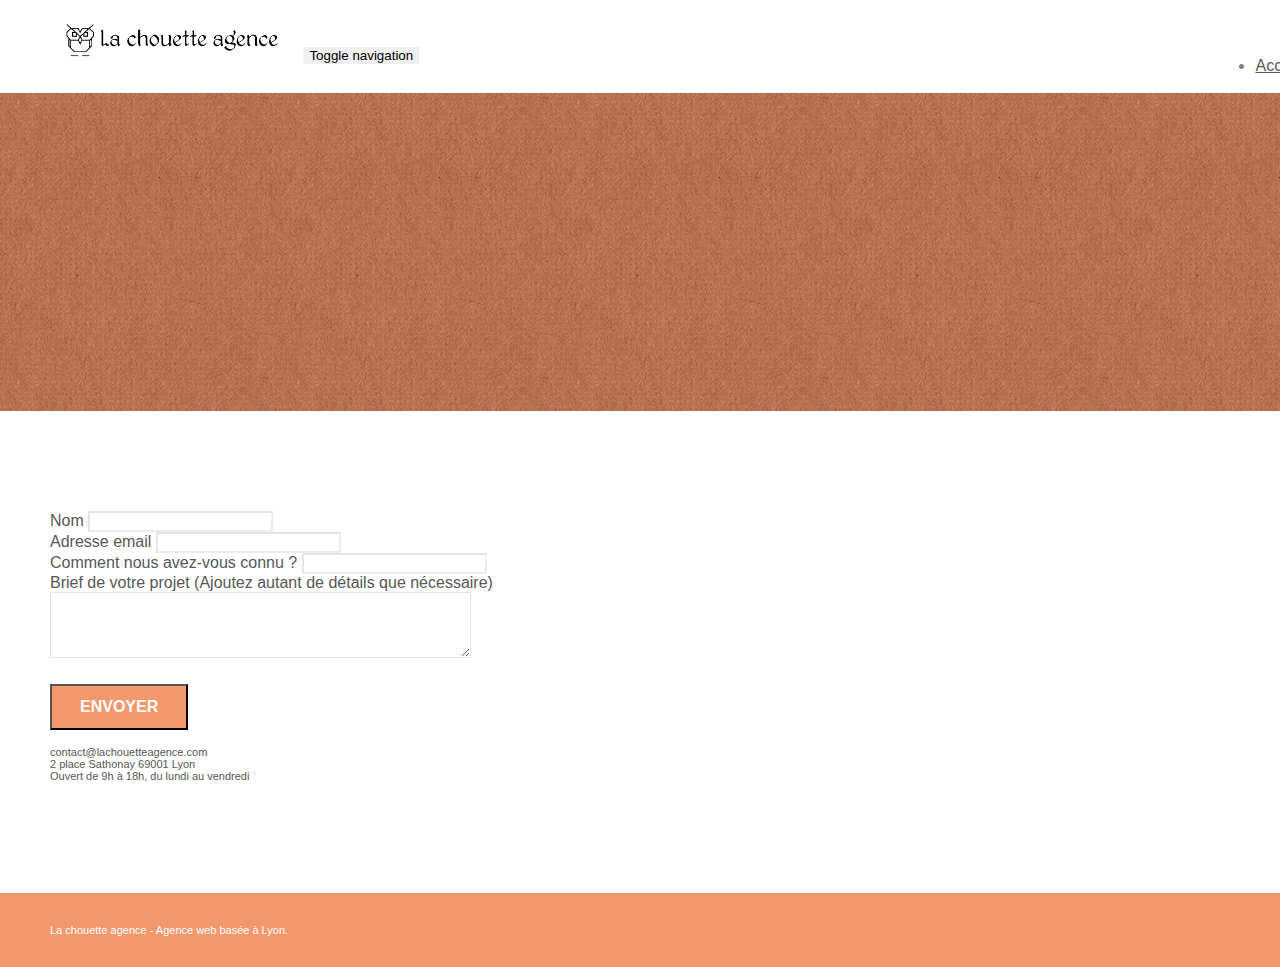
==== page2.html @ d0e199f9 "titre changé dans la nav barre" ====
<!doctype html>
<html lang="Default">
<head>
    <meta charset="utf-8">
    <meta name="description" content="Contactez la chouette agence pour vous aider à réaliser votre projet avec le meilleur design, une stratégie réfléchie et des illustrations élégantes.">
    <meta name="viewport" content="width=device-width, initial-scale=1.0, viewport-fit=cover">
    <link rel="shortcut icon" type="image/jpg" href="favicon.jpg">
    
	<link rel="stylesheet" type="text/css" href="./css/bootstrap.min.css">
	<link rel="stylesheet" type="text/css" href="style.css">
	<link rel="stylesheet" type="text/css" href="./css/font-awesome.min.css">
	<link rel="stylesheet" type="text/css" href="./css/et-line.min.css">
	
    
	<script src="./js/jquery-2.1.0.min.js"></script>
	<script src="./js/bootstrap.min.js"></script>
	<script src="./js/blocs.min.js"></script>
	<script src="./js/jqBootstrapValidation.js"></script>
	<script src="./js/formHandler.js"></script>
    <title>La chouette agence - Contact</title>

    
<!-- Analytics -->
 
<!-- Analytics END -->
    
</head>
<body>
<!-- Principal conteneur -->
<div class="page-container">
    
<!-- bloc-0 -->
<div class="bloc bgc-white l-bloc " id="bloc-0">
	<div class="container bloc-sm">
		<nav class="navbar row">
			<div class="navbar-header">
				<a class="navbar-brand" href="index.html"><img src="img/la-chouette-agence.png" alt="atlanta web design logo" height="40" /></a>
				<button id="nav-toggle" type="button" class="ui-navbar-toggle navbar-toggle" data-toggle="collapse" data-target=".navbar-1">
					<span class="sr-only">Toggle navigation</span><span class="icon-bar"></span><span class="icon-bar"></span><span class="icon-bar"></span>
				</button>
			</div>
			<div class="collapse navbar-collapse navbar-1 special-dropdown-nav">
				<ul class="site-navigation nav navbar-nav">
					<li>
						<a href="index.html">Accueil</a>
					</li>
					<li>
					</li>
					<li>
						<a href="page2.html">Contact &gt;</a>
					</li>
				</ul>
			</div>
		</nav>
	</div>
</div>
<!-- bloc-0 END -->

<!-- bloc-6 -->
<div class="bloc bg-dots-bg bg-repeat bgc-atomic-tangerine d-bloc bloc-bg-texture texture-paper" id="bloc-6">
	<div class="container bloc-lg">
		<div class="row">
			<div class="col-sm-12">
				<h1 class="text-center hero-bloc-text tc-white">
					Parlons web design !
				</h1>
				<p class="text-center mg-lg tc-white tight-width-whitespace">
					Nous sommes ravis que vous souhaitiez collaborer avec notre agence.<br>
					Parlez-nous de votre projet en complétant le formulaire ci-dessous.
				</p>
			</div>
		</div>
	</div>
</div>
<!-- bloc-6 END -->

<!-- bloc-7 -->
<div class="bloc bgc-white l-bloc" id="bloc-7">
	<div class="container bloc-lg">
		<div class="row">
			<div class="col-sm-6">
				<form id="form_1" novalidate success-msg="Your message has been sent." fail-msg="Sorry it seems that our mail server is not responding, Sorry for the inconvenience!">
					<div class="form-group">
						<label>
							Nom
						</label>
						<input id="name" class="form-control" required />
					</div>
					<div class="form-group">
						<label>
							Adresse email
						</label>
						<input id="email" class="form-control" type="email" required />
					</div>
					<div class="form-group">
						<label>
							Comment nous avez-vous connu ?
						</label>
						<input class="form-control" type="email" required id="input_504" />
					</div>
					<div class="form-group">
						<label>
							Brief de votre projet (Ajoutez autant de détails que nécessaire)<br>
						</label><textarea id="message" class="form-control" rows="4" cols="50" required></textarea>
					</div> 
					<button class="bloc-button btn btn-lg btn-block cta-hero btn-atomic-tangerine" type="submit">
						Envoyer
					</button>
				</form>
			</div>
			<div class="col-sm-6">
				<p>
					contact@lachouetteagence.com<br>2 place Sathonay 69001 Lyon<br>Ouvert de 9h à 18h, du lundi au vendredi<br>
				</p>
			</div>
		</div>
	</div>
</div>
<!-- bloc-7 END -->

<!-- ScrollToTop Button -->
<a class="bloc-button btn btn-d scrollToTop" onclick="scrollToTarget('1')"><span class="fa fa-chevron-up"></span></a>
<!-- ScrollToTop Button END-->


<!-- Footer - bloc-8 -->
<div class="bloc bgc-atomic-tangerine d-bloc" id="bloc-8">
	<div class="container bloc-sm">
		<div class="row">
			<div class="col-sm-12">
				<p class="text-center white">
					La chouette agence - Agence web basée à Lyon.<br>
				</p>
				<div class="row row-no-gutters social">
					<div class="col-sm-3">
						<div class="text-center">
							<a class="social" href="index.html"><span class="fa fa-twitter icon-md"></span></a>
						</div>
					</div>
					<div class="col-sm-3">
						<div class="text-center">
							<a class="social" href="index.html"><span class="fa fa-facebook icon-md"></span></a>
						</div>
					</div>
					<div class="col-sm-3">
						<div class="text-center">
							<a class="social" href="index.html"><span class="fa fa-dribbble icon-md"></span></a>
						</div>
					</div>
					<div class="col-sm-3">
						<div class="text-center">
							<a class="social" href="index.html"><span class="fa fa-instagram icon-md"></span></a>
						</div>
					</div>
				</div>
			</div>
		</div>
	</div>
</div>
<!-- Footer - bloc-8 END -->

</div>
<!-- Principal conteneur END -->
    

</body>
</html>
---- style.css ----
body {
    margin: 0;
    padding: 0;
    background: #FFF;
    overflow-x: hidden;
    -webkit-font-smoothing: antialiased;
    -moz-osx-font-smoothing: grayscale;
}

a,
button {
    transition: all .3s ease-in-out;
    outline: none!important;
}

a:hover {
    text-decoration: none;
    cursor: pointer;
}

#page-loading-blocs-notifaction {
    position: fixed;
    top: 0;
    bottom: 0;
    width: 100%;
    z-index: 100000;
    background: #FFFFFF url("img/pageload-spinner.gif") no-repeat center center;
}

.bloc {
    width: 100%;
    clear: both;
    background: 50% 50% no-repeat;
    padding: 0 50px;
    -webkit-background-size: cover;
    -moz-background-size: cover;
    -o-background-size: cover;
    background-size: cover;
    position: relative;
}

.bloc .container {
    padding-left: 0;
    padding-right: 0;
}

.bloc-lg {
    padding: 100px 50px;
}

.bloc-md {
    padding: 50px;
}

.bloc-sm {
    padding: 20px 50px;
}

.bg-center,
.bg-l-edge,
.bg-r-edge,
.bg-t-edge,
.bg-b-edge,
.bg-tl-edge,
.bg-bl-edge,
.bg-tr-edge,
.bg-br-edge,
.bg-repeat {
    -webkit-background-size: auto!important;
    -moz-background-size: auto!important;
    -o-background-size: auto!important;
    background-size: auto!important;
}

.bg-repeat {
    background: repeat;
}

.bg-t-edge {
    background: top no-repeat;
}

.bloc-bg-texture::before {
    content: "";
    background-size: 2px 2px;
    position: absolute;
    top: 0;
    bottom: 0;
    left: 0;
    right: 0;
}

.texture-paper::before {
    background: url("img/texture-paper.png");
    background-size: 280px 280px;
}

.b-parallax {
    background-attachment: fixed;
}

.d-bloc {
    color: rgba(255, 255, 255, .7);
}

.d-bloc button:hover {
    color: rgba(255, 255, 255, .9);
}

.d-bloc .icon-round,
.d-bloc .icon-square,
.d-bloc .icon-rounded,
.d-bloc .icon-semi-rounded-a,
.d-bloc .icon-semi-rounded-b {
    border-color: rgba(255, 255, 255, .9);
}

.d-bloc .divider-h span {
    border-color: rgba(255, 255, 255, .2);
}

.d-bloc .a-btn,
.d-bloc .navbar a,
.d-bloc .navbar-brand,
.d-bloc a .icon-sm,
.d-bloc a .icon-md,
.d-bloc a .icon-lg,
.d-bloc a .icon-xl,
.d-bloc h1 a,
.d-bloc h2 a,
.d-bloc h3 a,
.d-bloc h4 a,
.d-bloc h5 a,
.d-bloc h6 a,
.d-bloc p a {
    color: rgba(255, 255, 255, .6);
}

.d-bloc .a-btn:hover,
.d-bloc .navbar a:hover,
.d-bloc .navbar-brand:hover,
.d-bloc a:hover .icon-sm,
.d-bloc a:hover .icon-md,
.d-bloc a:hover .icon-lg,
.d-bloc a:hover .icon-xl,
.d-bloc h1 a:hover,
.d-bloc h2 a:hover,
.d-bloc h3 a:hover,
.d-bloc h4 a:hover,
.d-bloc h5 a:hover,
.d-bloc h6 a:hover,
.d-bloc p a:hover {
    color: rgba(255, 255, 255, 1);
}

.d-bloc .navbar-toggle .icon-bar {
    background: rgba(255, 255, 255, 1);
}

.d-bloc .btn-wire,
.d-bloc .btn-wire:hover {
    color: rgba(255, 255, 255, 1);
    border-color: rgba(255, 255, 255, 1);
}

.d-bloc .panel {
    color: rgba(0, 0, 0, .5);
}

.d-bloc .panel button:hover {
    color: rgba(0, 0, 0, .7);
}

.d-bloc .panel icon {
    border-color: rgba(0, 0, 0, .7);
}

.d-bloc .panel .divider-h span {
    border-color: rgba(0, 0, 0, .1);
}

.d-bloc .panel .a-btn {
    color: rgba(0, 0, 0, .6);
}

.d-bloc .panel .a-btn:hover {
    color: rgba(0, 0, 0, 1);
}

.d-bloc .panel .btn-wire,
.d-bloc .panel .btn-wire:hover {
    color: rgba(0, 0, 0, .7);
    border-color: rgba(0, 0, 0, .3);
}

.d-bloc .panel,
.l-bloc {
    color: rgba(0, 0, 0, .5);
}

.d-bloc .panel button:hover,
.l-bloc button:hover {
    color: rgba(0, 0, 0, .7);
}

.l-bloc .icon-round,
.l-bloc .icon-square,
.l-bloc .icon-rounded,
.l-bloc .icon-semi-rounded-a,
.l-bloc .icon-semi-rounded-b {
    border-color: rgba(0, 0, 0, .7);
}

.d-bloc .panel .divider-h span,
.l-bloc .divider-h span {
    border-color: rgba(0, 0, 0, .1);
}

.d-bloc .panel .a-btn,
.l-bloc .a-btn,
.l-bloc .navbar a,
.l-bloc .navbar-brand,
.l-bloc a .icon-sm,
.l-bloc a .icon-md,
.l-bloc a .icon-lg,
.l-bloc a .icon-xl,
.l-bloc h1 a,
.l-bloc h2 a,
.l-bloc h3 a,
.l-bloc h4 a,
.l-bloc h5 a,
.l-bloc h6 a,
.l-bloc p a {
    color: rgba(0, 0, 0, .6);
}

.d-bloc .panel .a-btn:hover,
.l-bloc .a-btn:hover,
.l-bloc .navbar a:hover,
.l-bloc .navbar-brand:hover,
.l-bloc a:hover .icon-sm,
.l-bloc a:hover .icon-md,
.l-bloc a:hover .icon-lg,
.l-bloc a:hover .icon-xl,
.l-bloc h1 a:hover,
.l-bloc h2 a:hover,
.l-bloc h3 a:hover,
.l-bloc h4 a:hover,
.l-bloc h5 a:hover,
.l-bloc h6 a:hover,
.l-bloc p a:hover {
    color: rgba(0, 0, 0, 1);
}

.l-bloc .navbar-toggle .icon-bar {
    color: rgba(0, 0, 0, .6);
}

.d-bloc .panel .btn-wire,
.d-bloc .panel .btn-wire:hover,
.l-bloc .btn-wire,
.l-bloc .btn-wire:hover {
    color: rgba(0, 0, 0, .7);
    border-color: rgba(0, 0, 0, .3);
}

.voffset {
    margin-top: 30px;
}

.voffset-lg {
    margin-top: 80px;
}

.row-no-gutters {
    margin-right: 0;
    margin-left: 0;
}

.row.row-no-gutters > [class^="col-"],
.row.row-no-gutters > [class*=" col-"] {
    padding-right: 0;
    padding-left: 0;
}

#bloc-1-hero h1 {
    font-size: 32px;
}

.navbar {
    margin-bottom: 0;
    z-index: 1;
}

.navbar-brand {
    height: auto;
    padding: 3px 15px;
    font-size: 25px;
    font-weight: normal;
    font-weight: 600;
    line-height: 44px;
}

.navbar-brand img {
    max-height: 200px;
    margin: 0 5px 0 0;
    display: inline;
}

.navbar-brand img[src$=svg] {
    min-width: 100px;
}

.nav-center .navbar-brand img {
    margin: 0;
}

.navbar .nav {
    padding-top: 2px;
    margin-right: -16px;
    float: right;
    z-index: 1;
}

.nav > li {
    float: left;
    margin-top: 4px;
    font-size: 16px;
}

.navbar-nav .open .dropdown-menu > li > a {
    text-align: inherit;
}

.nav > li a:hover,
.nav > li a:focus {
    background: transparent;
}

.navbar-toggle {
    margin: 10px 10px 0 0;
    border: 0px;
}

.navbar-toggle:hover {
    background: transparent!important;
}

.navbar-toggle .icon-bar {
    background-color: rgba(0, 0, 0, .5);
    width: 26px;
}

.nav-invert .navbar .nav {
    float: left;
}

.nav-invert .navbar-header,
.nav-invert .navbar-brand {
    float: right;
    position: relative;
    z-index: 2;
}

@media (min-width: 768px) {
    .site-navigation {
        position: absolute;
        top: 50%;
        right: 20px;
        transform: translate(0, -50%);
        -webkit-transform: translateY(-50%);
    }
    .nav > li .dropdown-menu a,
    .nav > li .dropdown-menu a:hover {
        color: #484848;
    }
    .nav-invert .site-navigation {
        left: 0;
        right: 0;
    }
    .nav-center {
        text-align: center;
    }
    .nav-center .navbar-header {
        width: 100%;
    }
    .nav-center .navbar-header,
    .nav-center .navbar-brand,
    .nav-center .nav > li {
        float: none;
        display: inline-block;
    }
    .nav-center .site-navigation {
        position: relative;
        width: 100%;
        right: 0;
        margin-right: 0px;
        margin-top: 20px;
    }
    .nav-center.mini-nav .navbar-toggle {
        float: none;
        margin: 10px auto 0;
    }
}

.nav > li > .dropdown a {
    background: none!important;
    display: block;
    padding: 14px 15px;
}

nav .caret {
    margin: 0 5px;
}

.dropdown-menu .dropdown-menu {
    top: -8px;
    left: 100%;
}

.dropdown-menu .dropmenu-flow-right {
    top: 100%;
    left: 0;
    margin-left: -1px;
    border-top-left-radius: 0;
    border-top-right-radius: 0;
}

.dropdown-menu .dropdown span {
    border: 4px solid black;
    border-top-color: transparent;
    border-right-color: transparent;
    border-bottom-color: transparent;
    margin: 6px -5px 0 0!important;
    float: right;
}

.mg-md {
    margin-top: 10px;
    margin-bottom: 20px;
}

.mg-lg {
    margin-top: 10px;
    margin-bottom: 40px;
}

.btn {
    margin: 0 5px 5px 0;
}

.btn.pull-right {
    margin: 0 0 5px 5px;
}

.btn-d,
.btn-d:hover,
.btn-d:focus {
    color: #FFF;
    background: rgba(0, 0, 0, .3);
}

button {
    outline: none!important;
}

.btn-rd {
    border-radius: 40px;
}

.btn-clean {
    border: 1px solid rgba(0, 0, 0, .08);
    border-bottom-color: rgba(0, 0, 0, .1);
    text-shadow: 0 1px 0 rgba(0, 0, 1, .1);
    box-shadow: 0 1px 3px rgba(0, 0, 1, .25), inset 0 1px 0 0 rgba(255, 255, 255, .15);
}

.icon-md {
    font-size: 30px!important;
}

.icon-lg {
    font-size: 60px!important;
}

.sm-shadow {
    text-shadow: 0 1px 2px rgba(0, 0, 0, .3);
}

.panel-sq,
.panel-sq .panel-heading,
.panel-sq .panel-footer {
    border-radius: 0;
}

.panel-rd {
    border-radius: 30px;
}

.panel-rd .panel-heading {
    border-radius: 29px 29px 0 0;
}

.panel-rd .panel-footer {
    border-radius: 0 0 29px 29px;
}

.form-control {
    border-color: rgba(0, 0, 0, .1);
    box-shadow: none;
}

.scrollToTop {
    width: 40px;
    height: 40px;
    position: fixed;
    bottom: 20px;
    right: 20px;
    opacity: 0;
    z-index: 500;
    transition: all .3s ease-in-out;
}

.scrollToTop span {
    margin-top: 6px;
}

.showScrollTop {
    font-size: 14px;
    opacity: 1;
}

a[data-lightbox] {
    position: relative;
    display: block;
    text-align: center;
}

a[data-lightbox]:hover::before {
    content: "+";
    font-family: "HelveticaNeue-Light", "Helvetica Neue Light", "Helvetica Neue", Helvetica, Arial;
    font-size: 32px;
    width: 50px;
    height: 50px;
    margin-left: -25px;
    border-radius: 50%;
    background: rgba(0, 0, 0, .6);
    color: #FFF;
    font-weight: 100;
    z-index: 1;
    position: absolute;
    top: 50%;
    transform: translateY(-50%);
    -webkit-transform: translateY(-50%);
}

a[data-lightbox]:hover img {
    opacity: 0.6;
    -webkit-animation-fill-mode: none;
    animation-fill-mode: none;
}

#lightbox-modal {
    display: flex;
    align-items: center;
}

#lightbox-modal .modal-dialog {
    width: 90%;
    max-width: 900px;
    margin: 0 auto 0;
}

#lightbox-modal .modal-dialog img {
    max-height: 90vh;
    margin: 0 auto;
}

.lightbox-caption {
    padding: 20px;
    color: #FFF;
    background: rgba(0, 0, 0, .5);
    position: absolute;
    left: 15px;
    right: 15px;
    bottom: 5px;
}

.close-lightbox {
    color: #FFF;
    font-size: 30px;
    position: absolute;
    top: 20px;
    right: 20px;
    z-index: 20;
    background: rgba(0, 0, 0, .5);
    border: none;
    line-height: 30px;
    padding: 0 9px 5px;
    opacity: 0.3;
}

.close-lightbox:hover,
.next-lightbox:hover,
.prev-lightbox:hover {
    opacity: 1.0;
    color: #FFF;
}

.next-lightbox,
.prev-lightbox {
    font-size: 20px;
    color: rgba(255, 255, 255, .9);
    background: rgba(0, 0, 0, .5);
    transition: all .2s ease-in-out;
    position: absolute;
    top: 45%;
    z-index: 1;
    opacity: 0.4;
}

.next-lightbox {
    padding: 6px 8px 1px 13px;
    right: 25px;
}

.prev-lightbox {
    padding: 6px 13px 1px 10px;
    left: 25px;
}

.snapshot-lb .modal-body {
    padding-bottom: 45px;
}

.snapshot-lb .lightbox-caption {
    padding: 0;
    color: rgba(0, 0, 0, .5);
    background: none;
}

h1,
h2,
h3,
h4,
h5,
h6,
p,
label,
.btn,
a {
    font-family: "helvetica";
    font-weight: 400;
    color: #575757!important;
}

.container {
    max-width: 1000px;
}

.hero-bloc-text {
    font-size: 38px;
}

.hero-bloc-text-sub {
    font-size: 36px;
}

.statement-bloc-text {
    line-height: 26px;
    font-style: italic;
    font-size: 20px;
    text-align: center;
    font-weight: lighter;
    max-width: 520px;
    margin: auto auto auto auto;
}

p {
    font-size: 11px;
}

.tight-width-whitespace {
    max-width: 600px;
    margin: auto auto auto auto;
}

.h1 {
    font-size: 20px;
    font-family: "Open Sans";
}

.cta-hero {
    margin-top: 22px;
    color: #FFFFFF!important;
    text-transform: uppercase;
    padding: 12px 28px 12px 28px;
    font-size: 16px;
    font-weight: 700;
}

.social {
    max-width: 400px;
    margin: auto auto auto auto;
}

h2 {
    font-size: 22px;
    line-height: 1.4em;
}

h3 {
    font-size: 15px;
    text-transform: uppercase;
    font-weight: 700;
    color: #333333!important;
}

.med-width-whitespace {
    max-width: 800px;
    margin: auto auto auto auto;
    box-shadow: 0px 0px 0px #000000;
}

h1 {
    color: #333333!important;
}

h4 {
    color: #333333!important;
}

.icons {
    margin-bottom: 14px;
    margin-top: 24px;
}

.white {
    color: #FFFFFF!important;
}

.portfolio-thumb {
    margin-bottom: 24px;
}

.portfolio-row {
    margin-bottom: 44px;
    margin-top: 50px;
}

.avatar {
    box-shadow: 0px 4px 9px rgba(0, 0, 0, 0.3);
}

.black-background {
    background-color: rgba(165, 147, 99, 0.7);
    padding: 40px 40px 40px 40px;
}

.bold-link {
    font-weight: 900;
    text-decoration: underline!important;
}

.bgc-white {
    background-color: #FFFFFF;
}

.bgc-dark-slate-blue {
    background-color: #364577;
}

.bgc-atomic-tangerine {
    background-color: #F3976C;
}

.tc-white {
    color: #F3976C!important;
}

.btn-atomic-tangerine {
    background: #F3976C;
    color: #FFFFFF!important;
}

.btn-atomic-tangerine:hover {
    background: #c27956!important;
    color: #FFFFFF!important;
}

.ltc-white {
    color: #FFFFFF!important;
}

.ltc-white:hover {
    color: #cccccc!important;
}

.ltc-atomic-tangerine {
    color: #F3976C!important;
}

.ltc-atomic-tangerine:hover {
    color: #c27956!important;
}

.icon-dark-slate-blue {
    color: #364577!important;
    border-color: #364577!important;
}

.bg-dots-bg {
    background-image: url("img/dots-bg.png");
}

.bg-lines-h2-bg {
    background-image: url("img/lines-h2-bg.png");
}

.bg-banniere {
    background-image: url("img/la-chouette-agence-banniere.jpg");
}

.bg-presentation {
    background-image: url("img/image-de-presentation.bmp");
}

@media (max-width: 1024px) {
    .bloc {
        padding-left: 20px;
        padding-right: 20px;
    }
    .bloc.full-width-bloc,
    .bloc-tile-2.full-width-bloc .container,
    .bloc-tile-3.full-width-bloc .container,
    .bloc-tile-4.full-width-bloc .container {
        padding-left: 0;
        padding-right: 0;
    }
}

@media (max-width: 992px) and (min-width: 768px) {
    .navbar .nav {
        max-width: 80%
    }
    .nav-center.navbar .nav {
        max-width: 100%
    }
}

@media only screen and (min-device-width: 768px) and (max-device-width: 1024px) and (orientation: landscape) {
    .b-parallax {
        background-attachment: scroll;
    }
}

@media only screen and (min-device-width: 1024px) and (max-device-width: 1366px) and (-webkit-min-device-pixel-ratio: 1.5) {
    .b-parallax {
        background-attachment: scroll;
    }
}

@media (max-width: 991px) {
    .container {
        width: 100%;
    }
    .b-parallax {
        background-attachment: scroll;
    }
    .page-container,
    #hero-bloc {
        overflow-x: hidden;
        position: relative;
    }
    .bloc {
        padding-left: constant(safe-area-inset-left);
        padding-right: constant(safe-area-inset-right);
    }
    .bloc-group,
    .bloc-group .bloc {
        display: block;
        width: 100%;
    }
    .bloc-fill-screen .fill-bloc-top-edge,
    .bloc-fill-screen .fill-bloc-bottom-edge {
        padding: 0 20px;
        padding-left: constant(safe-area-inset-left);
        padding-right: constant(safe-area-inset-right);
    }
}

@media (max-width: 767px) {
    .page-container {
        overflow-x: hidden;
        position: relative;
    }
    h1,
    h2,
    h3,
    h4,
    h5,
    h6,
    p,
    #disqus_thread {
        padding-left: 10px!important;
        padding-right: 10px!important;
    }
    .b-parallax {
        background-attachment: scroll;
    }
    .navbar .nav {
        padding-top: 0;
        border-top: 1px solid rgba(0, 0, 0, .2);
        float: none!important;
    }
    .navbar.row {
        margin-left: 0;
        margin-right: 0;
    }
    .site-navigation {
        position: inherit;
        transform: none;
        -webkit-transform: none;
        -ms-transform: none;
    }
    .nav > li {
        margin-top: 0;
        border-bottom: 1px solid rgba(0, 0, 0, .1);
        background: rgba(0, 0, 0, .05);
        text-align: left;
        padding-left: 15px;
        width: 100%;
    }
    .nav > li:hover {
        background: rgba(0, 0, 0, .08);
    }
    .dropdown .dropdown a .caret {
        float: none;
        margin: 5px 0 0 10px!important;
        border: 4px solid black;
        border-bottom-color: transparent;
        border-right-color: transparent;
        border-left-color: transparent;
    }
    #hero-bloc .navbar .nav {
        background: rgba(0, 0, 0, .8);
    }
    #hero-bloc .navbar .nav a {
        color: rgba(255, 255, 255, .6);
    }
    .hero {
        padding: 50px 0;
    }
    .hero-nav {
        left: -1px;
        right: -1px;
    }
    .navbar-collapse {
        padding: 0;
        overflow-x: hidden;
        -webkit-box-shadow: none;
        box-shadow: none;
    }
    .navbar-brand img {
        max-height: 40px;
        width: auto;
    }
    .nav-invert .navbar-header {
        float: none;
        width: 100%;
    }
    .nav-invert .navbar-toggle {
        float: left;
        margin-left: 10px;
    }
    .bloc {
        padding-left: 0;
        padding-right: 0;
    }
    .bloc-xxl,
    .bloc-xl,
    .bloc-lg {
        padding: 40px 0;
    }
    .bloc-sm,
    .bloc-md {
        padding-left: 0;
        padding-right: 0;
    }
    .bloc-tile-2 .container,
    .bloc-tile-3 .container,
    .bloc-tile-4 .container,
    .bloc-fill-screen .fill-bloc-top-edge,
    .bloc-fill-screen .fill-bloc-bottom-edge {
        padding-left: 0;
        padding-right: 0;
    }
    .a-block {
        padding: 0 10px;
    }
    .btn-dwn {
        display: none;
    }
    .voffset {
        margin-top: 5px;
    }
    .voffset-md {
        margin-top: 20px;
    }
    .voffset-lg {
        margin-top: 30px;
    }
    form {
        padding: 5px;
    }
    .close-lightbox {
        display: inline-block;
    }
    .blocsapp-device-iphone5 {
        background-size: 216px 425px;
        padding-top: 60px;
        width: 216px;
        height: 425px;
    }
    .blocsapp-device-iphone5 img {
        width: 180px;
        height: 320px;
    }
}

@media (max-width: 400px) {
    .bloc {
        padding-left: 0;
        padding-right: 0;
    }
}

@media (max-width: 767px) {
    .bloc-mob-center-text {
        text-align: center;
    }
}
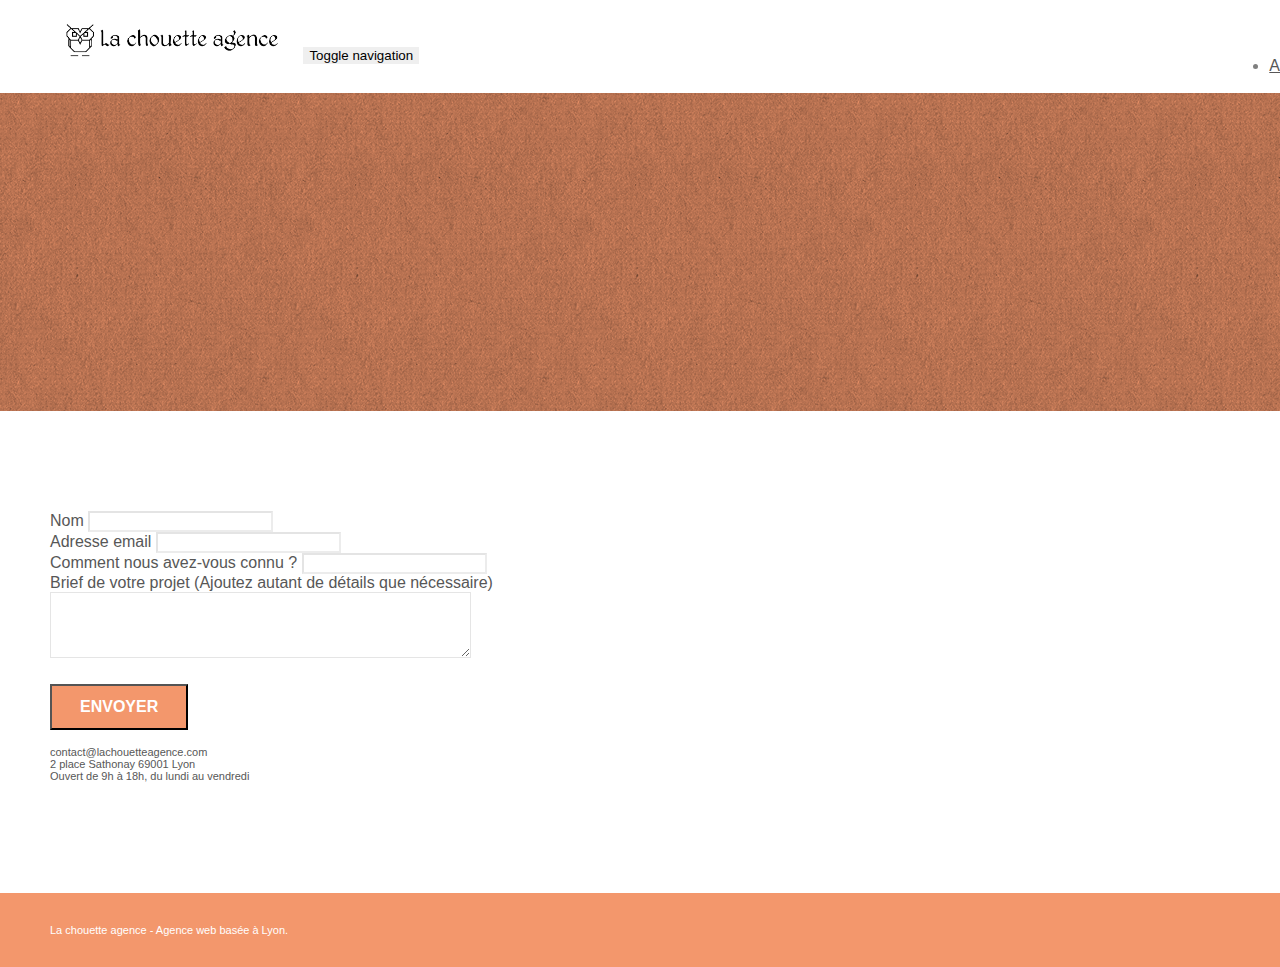
==== commit c7e7b922: "flèche retirée dans le titre de la page" ====
--- a/page2.html
+++ b/page2.html
@@ -47,7 +47,7 @@
 					<li>
 					</li>
 					<li>
-						<a href="page2.html">Contact &gt;</a>
+						<a href="page2.html">Contact</a>
 					</li>
 				</ul>
 			</div>
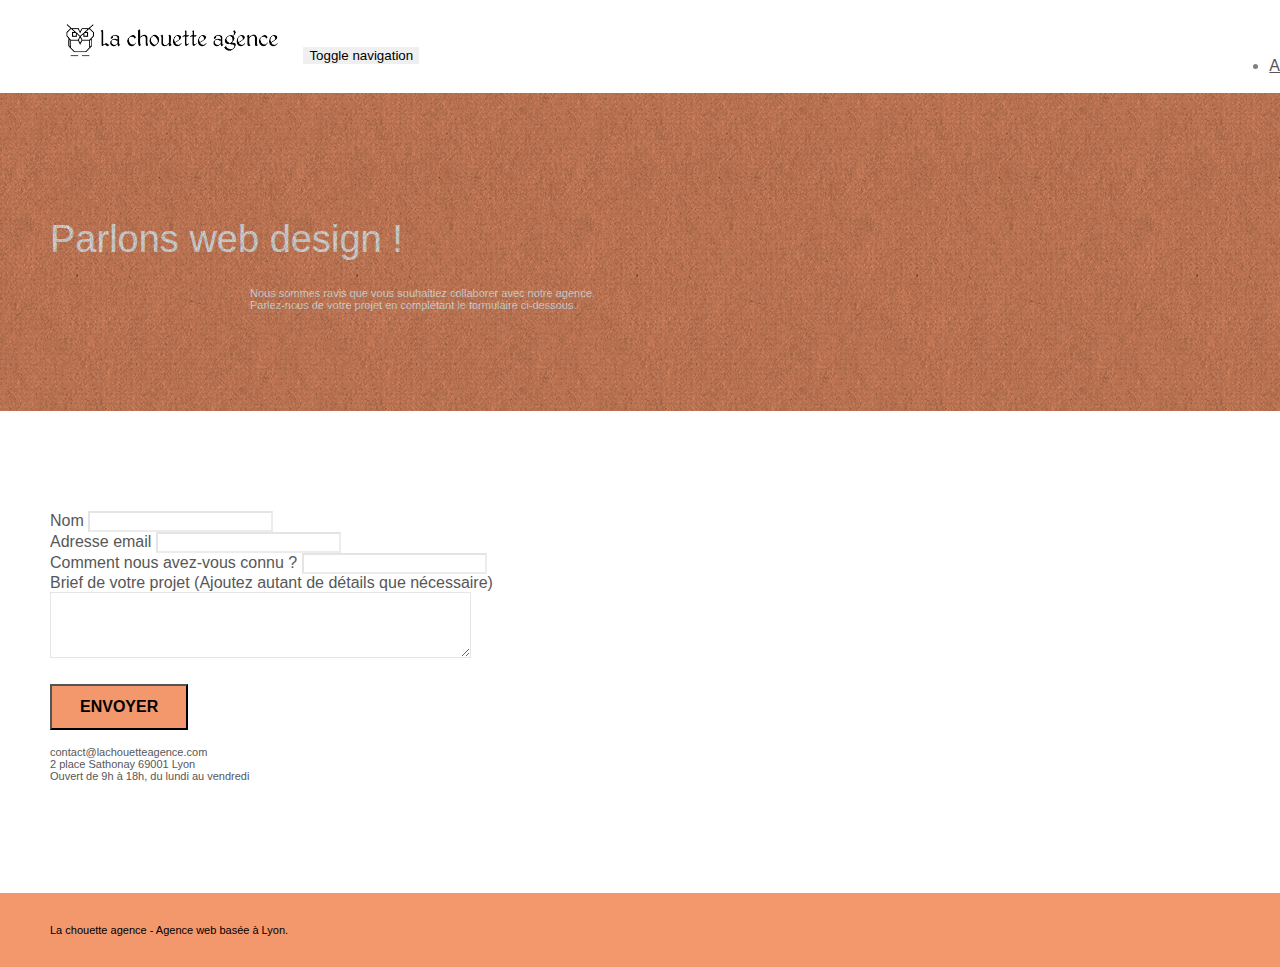
==== commit 42bfeab6: "problèmes de contrastes règlés" ====
--- a/page2.html
+++ b/page2.html
@@ -61,10 +61,10 @@
 	<div class="container bloc-lg">
 		<div class="row">
 			<div class="col-sm-12">
-				<h1 class="text-center hero-bloc-text tc-white">
+				<h1 class="text-center hero-bloc-text white">
 					Parlons web design !
 				</h1>
-				<p class="text-center mg-lg tc-white tight-width-whitespace">
+				<p class="text-center mg-lg white tight-width-whitespace">
 					Nous sommes ravis que vous souhaitiez collaborer avec notre agence.<br>
 					Parlez-nous de votre projet en complétant le formulaire ci-dessous.
 				</p>
@@ -128,7 +128,7 @@
 	<div class="container bloc-sm">
 		<div class="row">
 			<div class="col-sm-12">
-				<p class="text-center white">
+				<p class="text-center text-black">
 					La chouette agence - Agence web basée à Lyon.<br>
 				</p>
 				<div class="row row-no-gutters social">
--- a/style.css
+++ b/style.css
@@ -100,7 +100,7 @@
 }
 
 .d-bloc {
-    color: rgba(255, 255, 255, .7);
+   color: black;
 }
 
 .d-bloc button:hover {
@@ -133,7 +133,7 @@
 .d-bloc h5 a,
 .d-bloc h6 a,
 .d-bloc p a {
-    color: rgba(255, 255, 255, .6);
+    color: black;
 }
 
 .d-bloc .a-btn:hover,
@@ -150,7 +150,7 @@
 .d-bloc h5 a:hover,
 .d-bloc h6 a:hover,
 .d-bloc p a:hover {
-    color: rgba(255, 255, 255, 1);
+    color: #575757;
 }
 
 .d-bloc .navbar-toggle .icon-bar {
@@ -362,6 +362,26 @@
     z-index: 2;
 }
 
+.titre-1{
+    font-size: 1.6em;
+    margin:6px 20%;
+}
+
+.titre-2{
+    font-size: 1.6em;
+    margin:0 27%;
+}
+
+.citation{
+    font-size: 1.45em;
+    margin: 0 8%;
+    font-style: italic;
+}
+
+small{
+    font-size: 1.1em;
+}
+
 @media (min-width: 768px) {
     .site-navigation {
         position: absolute;
@@ -780,12 +800,16 @@
 
 .btn-atomic-tangerine {
     background: #F3976C;
+    color: black!important;
+}
+
+.btn-atomic-tangerine:hover {
+    background: #a76444!important;
     color: #FFFFFF!important;
 }
 
-.btn-atomic-tangerine:hover {
-    background: #c27956!important;
-    color: #FFFFFF!important;
+.text-black{
+    color: black!important;
 }
 
 .ltc-white {
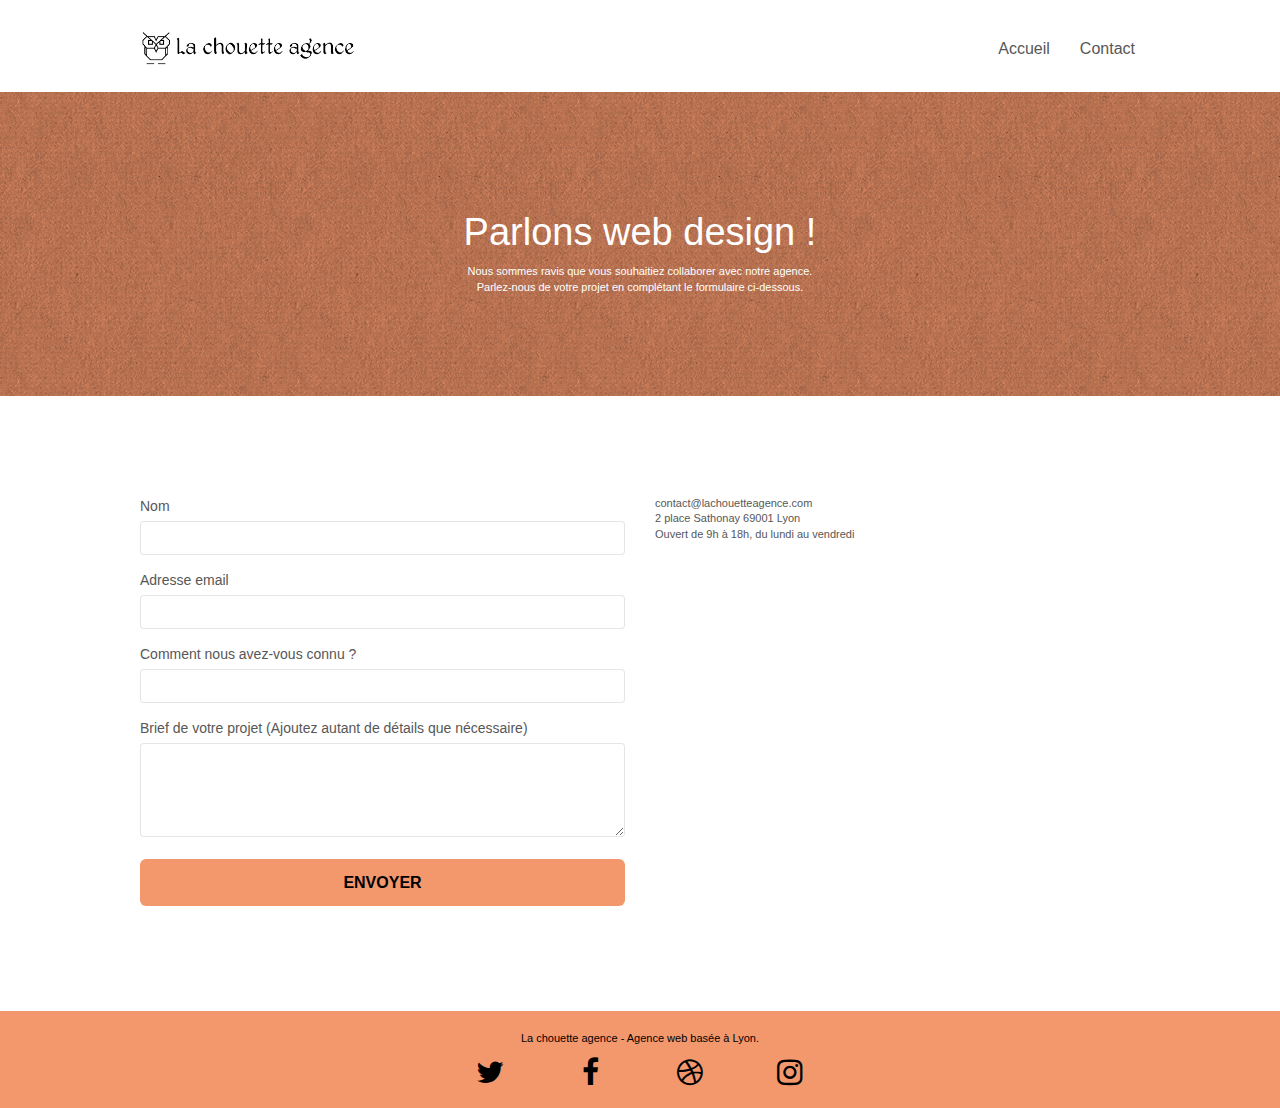
==== commit 4766f72f: "Dépendances de la page 2 remplacées par celles de la page principale" ====
--- a/page2.html
+++ b/page2.html
@@ -1,22 +1,22 @@
 <!doctype html>
-<html lang="Default">
+<html lang="fr">
 <head>
     <meta charset="utf-8">
     <meta name="description" content="Contactez la chouette agence pour vous aider à réaliser votre projet avec le meilleur design, une stratégie réfléchie et des illustrations élégantes.">
     <meta name="viewport" content="width=device-width, initial-scale=1.0, viewport-fit=cover">
     <link rel="shortcut icon" type="image/jpg" href="favicon.jpg">
     
-	<link rel="stylesheet" type="text/css" href="./css/bootstrap.min.css">
+	<link rel="stylesheet" type="text/css" href="./css/bootstrap.css">
 	<link rel="stylesheet" type="text/css" href="style.css">
-	<link rel="stylesheet" type="text/css" href="./css/font-awesome.min.css">
-	<link rel="stylesheet" type="text/css" href="./css/et-line.min.css">
+	<link rel="stylesheet" type="text/css" href="./css/font-awesome.css">
+	<link rel="stylesheet" type="text/css" href="./css/et-line.css">
 	
     
-	<script src="./js/jquery-2.1.0.min.js"></script>
-	<script src="./js/bootstrap.min.js"></script>
-	<script src="./js/blocs.min.js"></script>
-	<script src="./js/jqBootstrapValidation.js"></script>
-	<script src="./js/formHandler.js"></script>
+	<script src="./js/jquery-2.1.0.js"></script>
+	<script src="./js/bootstrap.js"></script>
+	<script src="./js/blocs.js"></script>
+	<script src="./js/jquery.touchSwipe.js" defer></script>
+	<script src="./js/gmaps.js"></script>
     <title>La chouette agence - Contact</title>
 
     
@@ -79,7 +79,7 @@
 	<div class="container bloc-lg">
 		<div class="row">
 			<div class="col-sm-6">
-				<form id="form_1" novalidate success-msg="Your message has been sent." fail-msg="Sorry it seems that our mail server is not responding, Sorry for the inconvenience!">
+				<form id="form_1" novalidate>
 					<div class="form-group">
 						<label>
 							Nom
--- a/style.css
+++ b/style.css
@@ -872,13 +872,13 @@
     }
 }
 
-@media only screen and (min-device-width: 768px) and (max-device-width: 1024px) and (orientation: landscape) {
+@media only screen and (min-width: 768px) and (max-width: 1024px) and (orientation: landscape) {
     .b-parallax {
         background-attachment: scroll;
     }
 }
 
-@media only screen and (min-device-width: 1024px) and (max-device-width: 1366px) and (-webkit-min-device-pixel-ratio: 1.5) {
+@media only screen and (min-width: 1024px) and (max-width: 1366px) and (-webkit-min-device-pixel-ratio: 1.5) {
     .b-parallax {
         background-attachment: scroll;
     }
@@ -897,8 +897,8 @@
         position: relative;
     }
     .bloc {
-        padding-left: constant(safe-area-inset-left);
-        padding-right: constant(safe-area-inset-right);
+        padding-left: 0;
+        padding-right: 0;
     }
     .bloc-group,
     .bloc-group .bloc {
@@ -908,8 +908,8 @@
     .bloc-fill-screen .fill-bloc-top-edge,
     .bloc-fill-screen .fill-bloc-bottom-edge {
         padding: 0 20px;
-        padding-left: constant(safe-area-inset-left);
-        padding-right: constant(safe-area-inset-right);
+        padding-left: 0;
+        padding-right: 0;
     }
 }
 
--- a/css/et-line.css
+++ b/css/et-line.css
@@ -0,0 +1,519 @@
+@font-face {
+    font-family: et-line;
+    src: url(../fonts/et-line.eot);
+    src: url(../fonts/et-line.eot?#iefix) format('embedded-opentype'), url(../fonts/et-line.woff) format('woff'), url(../fonts/et-line.ttf) format('truetype'), url(../fonts/et-line.svg#et-line) format('svg');
+    font-weight: 400;
+    font-style: normal
+}
+
+.et-icon-adjustments,
+.et-icon-alarmclock,
+.et-icon-anchor,
+.et-icon-aperture,
+.et-icon-attachment,
+.et-icon-bargraph,
+.et-icon-basket,
+.et-icon-beaker,
+.et-icon-bike,
+.et-icon-book-open,
+.et-icon-briefcase,
+.et-icon-browser,
+.et-icon-calendar,
+.et-icon-camera,
+.et-icon-caution,
+.et-icon-chat,
+.et-icon-circle-compass,
+.et-icon-clipboard,
+.et-icon-clock,
+.et-icon-cloud,
+.et-icon-compass,
+.et-icon-desktop,
+.et-icon-dial,
+.et-icon-document,
+.et-icon-documents,
+.et-icon-download,
+.et-icon-dribbble,
+.et-icon-edit,
+.et-icon-envelope,
+.et-icon-expand,
+.et-icon-facebook,
+.et-icon-flag,
+.et-icon-focus,
+.et-icon-gears,
+.et-icon-genius,
+.et-icon-gift,
+.et-icon-global,
+.et-icon-globe,
+.et-icon-googleplus,
+.et-icon-grid,
+.et-icon-happy,
+.et-icon-hazardous,
+.et-icon-heart,
+.et-icon-hotairballoon,
+.et-icon-hourglass,
+.et-icon-key,
+.et-icon-laptop,
+.et-icon-layers,
+.et-icon-lifesaver,
+.et-icon-lightbulb,
+.et-icon-linegraph,
+.et-icon-linkedin,
+.et-icon-lock,
+.et-icon-magnifying-glass,
+.et-icon-map,
+.et-icon-map-pin,
+.et-icon-megaphone,
+.et-icon-mic,
+.et-icon-mobile,
+.et-icon-newspaper,
+.et-icon-notebook,
+.et-icon-paintbrush,
+.et-icon-paperclip,
+.et-icon-pencil,
+.et-icon-phone,
+.et-icon-picture,
+.et-icon-pictures,
+.et-icon-piechart,
+.et-icon-presentation,
+.et-icon-pricetags,
+.et-icon-printer,
+.et-icon-profile-female,
+.et-icon-profile-male,
+.et-icon-puzzle,
+.et-icon-quote,
+.et-icon-recycle,
+.et-icon-refresh,
+.et-icon-ribbon,
+.et-icon-rss,
+.et-icon-sad,
+.et-icon-scissors,
+.et-icon-scope,
+.et-icon-search,
+.et-icon-shield,
+.et-icon-speedometer,
+.et-icon-strategy,
+.et-icon-streetsign,
+.et-icon-tablet,
+.et-icon-target,
+.et-icon-telescope,
+.et-icon-toolbox,
+.et-icon-tools,
+.et-icon-tools-2,
+.et-icon-trophy,
+.et-icon-tumblr,
+.et-icon-twitter,
+.et-icon-upload,
+.et-icon-video,
+.et-icon-wallet,
+.et-icon-wine {
+    font-family: et-line;
+    speak: none;
+    font-style: normal;
+    font-weight: 400;
+    font-variant: normal;
+    text-transform: none;
+    line-height: 1;
+    -webkit-font-smoothing: antialiased;
+    -moz-osx-font-smoothing: grayscale;
+    display: inline-block
+}
+
+.et-icon-mobile:before {
+    content: "\e000"
+}
+
+.et-icon-laptop:before {
+    content: "\e001"
+}
+
+.et-icon-desktop:before {
+    content: "\e002"
+}
+
+.et-icon-tablet:before {
+    content: "\e003"
+}
+
+.et-icon-phone:before {
+    content: "\e004"
+}
+
+.et-icon-document:before {
+    content: "\e005"
+}
+
+.et-icon-documents:before {
+    content: "\e006"
+}
+
+.et-icon-search:before {
+    content: "\e007"
+}
+
+.et-icon-clipboard:before {
+    content: "\e008"
+}
+
+.et-icon-newspaper:before {
+    content: "\e009"
+}
+
+.et-icon-notebook:before {
+    content: "\e00a"
+}
+
+.et-icon-book-open:before {
+    content: "\e00b"
+}
+
+.et-icon-browser:before {
+    content: "\e00c"
+}
+
+.et-icon-calendar:before {
+    content: "\e00d"
+}
+
+.et-icon-presentation:before {
+    content: "\e00e"
+}
+
+.et-icon-picture:before {
+    content: "\e00f"
+}
+
+.et-icon-pictures:before {
+    content: "\e010"
+}
+
+.et-icon-video:before {
+    content: "\e011"
+}
+
+.et-icon-camera:before {
+    content: "\e012"
+}
+
+.et-icon-printer:before {
+    content: "\e013"
+}
+
+.et-icon-toolbox:before {
+    content: "\e014"
+}
+
+.et-icon-briefcase:before {
+    content: "\e015"
+}
+
+.et-icon-wallet:before {
+    content: "\e016"
+}
+
+.et-icon-gift:before {
+    content: "\e017"
+}
+
+.et-icon-bargraph:before {
+    content: "\e018"
+}
+
+.et-icon-grid:before {
+    content: "\e019"
+}
+
+.et-icon-expand:before {
+    content: "\e01a"
+}
+
+.et-icon-focus:before {
+    content: "\e01b"
+}
+
+.et-icon-edit:before {
+    content: "\e01c"
+}
+
+.et-icon-adjustments:before {
+    content: "\e01d"
+}
+
+.et-icon-ribbon:before {
+    content: "\e01e"
+}
+
+.et-icon-hourglass:before {
+    content: "\e01f"
+}
+
+.et-icon-lock:before {
+    content: "\e020"
+}
+
+.et-icon-megaphone:before {
+    content: "\e021"
+}
+
+.et-icon-shield:before {
+    content: "\e022"
+}
+
+.et-icon-trophy:before {
+    content: "\e023"
+}
+
+.et-icon-flag:before {
+    content: "\e024"
+}
+
+.et-icon-map:before {
+    content: "\e025"
+}
+
+.et-icon-puzzle:before {
+    content: "\e026"
+}
+
+.et-icon-basket:before {
+    content: "\e027"
+}
+
+.et-icon-envelope:before {
+    content: "\e028"
+}
+
+.et-icon-streetsign:before {
+    content: "\e029"
+}
+
+.et-icon-telescope:before {
+    content: "\e02a"
+}
+
+.et-icon-gears:before {
+    content: "\e02b"
+}
+
+.et-icon-key:before {
+    content: "\e02c"
+}
+
+.et-icon-paperclip:before {
+    content: "\e02d"
+}
+
+.et-icon-attachment:before {
+    content: "\e02e"
+}
+
+.et-icon-pricetags:before {
+    content: "\e02f"
+}
+
+.et-icon-lightbulb:before {
+    content: "\e030"
+}
+
+.et-icon-layers:before {
+    content: "\e031"
+}
+
+.et-icon-pencil:before {
+    content: "\e032"
+}
+
+.et-icon-tools:before {
+    content: "\e033"
+}
+
+.et-icon-tools-2:before {
+    content: "\e034"
+}
+
+.et-icon-scissors:before {
+    content: "\e035"
+}
+
+.et-icon-paintbrush:before {
+    content: "\e036"
+}
+
+.et-icon-magnifying-glass:before {
+    content: "\e037"
+}
+
+.et-icon-circle-compass:before {
+    content: "\e038"
+}
+
+.et-icon-linegraph:before {
+    content: "\e039"
+}
+
+.et-icon-mic:before {
+    content: "\e03a"
+}
+
+.et-icon-strategy:before {
+    content: "\e03b"
+}
+
+.et-icon-beaker:before {
+    content: "\e03c"
+}
+
+.et-icon-caution:before {
+    content: "\e03d"
+}
+
+.et-icon-recycle:before {
+    content: "\e03e"
+}
+
+.et-icon-anchor:before {
+    content: "\e03f"
+}
+
+.et-icon-profile-male:before {
+    content: "\e040"
+}
+
+.et-icon-profile-female:before {
+    content: "\e041"
+}
+
+.et-icon-bike:before {
+    content: "\e042"
+}
+
+.et-icon-wine:before {
+    content: "\e043"
+}
+
+.et-icon-hotairballoon:before {
+    content: "\e044"
+}
+
+.et-icon-globe:before {
+    content: "\e045"
+}
+
+.et-icon-genius:before {
+    content: "\e046"
+}
+
+.et-icon-map-pin:before {
+    content: "\e047"
+}
+
+.et-icon-dial:before {
+    content: "\e048"
+}
+
+.et-icon-chat:before {
+    content: "\e049"
+}
+
+.et-icon-heart:before {
+    content: "\e04a"
+}
+
+.et-icon-cloud:before {
+    content: "\e04b"
+}
+
+.et-icon-upload:before {
+    content: "\e04c"
+}
+
+.et-icon-download:before {
+    content: "\e04d"
+}
+
+.et-icon-target:before {
+    content: "\e04e"
+}
+
+.et-icon-hazardous:before {
+    content: "\e04f"
+}
+
+.et-icon-piechart:before {
+    content: "\e050"
+}
+
+.et-icon-speedometer:before {
+    content: "\e051"
+}
+
+.et-icon-global:before {
+    content: "\e052"
+}
+
+.et-icon-compass:before {
+    content: "\e053"
+}
+
+.et-icon-lifesaver:before {
+    content: "\e054"
+}
+
+.et-icon-clock:before {
+    content: "\e055"
+}
+
+.et-icon-aperture:before {
+    content: "\e056"
+}
+
+.et-icon-quote:before {
+    content: "\e057"
+}
+
+.et-icon-scope:before {
+    content: "\e058"
+}
+
+.et-icon-alarmclock:before {
+    content: "\e059"
+}
+
+.et-icon-refresh:before {
+    content: "\e05a"
+}
+
+.et-icon-happy:before {
+    content: "\e05b"
+}
+
+.et-icon-sad:before {
+    content: "\e05c"
+}
+
+.et-icon-facebook:before {
+    content: "\e05d"
+}
+
+.et-icon-twitter:before {
+    content: "\e05e"
+}
+
+.et-icon-googleplus:before {
+    content: "\e05f"
+}
+
+.et-icon-rss:before {
+    content: "\e060"
+}
+
+.et-icon-tumblr:before {
+    content: "\e061"
+}
+
+.et-icon-linkedin:before {
+    content: "\e062"
+}
+
+.et-icon-dribbble:before {
+    content: "\e063"
+}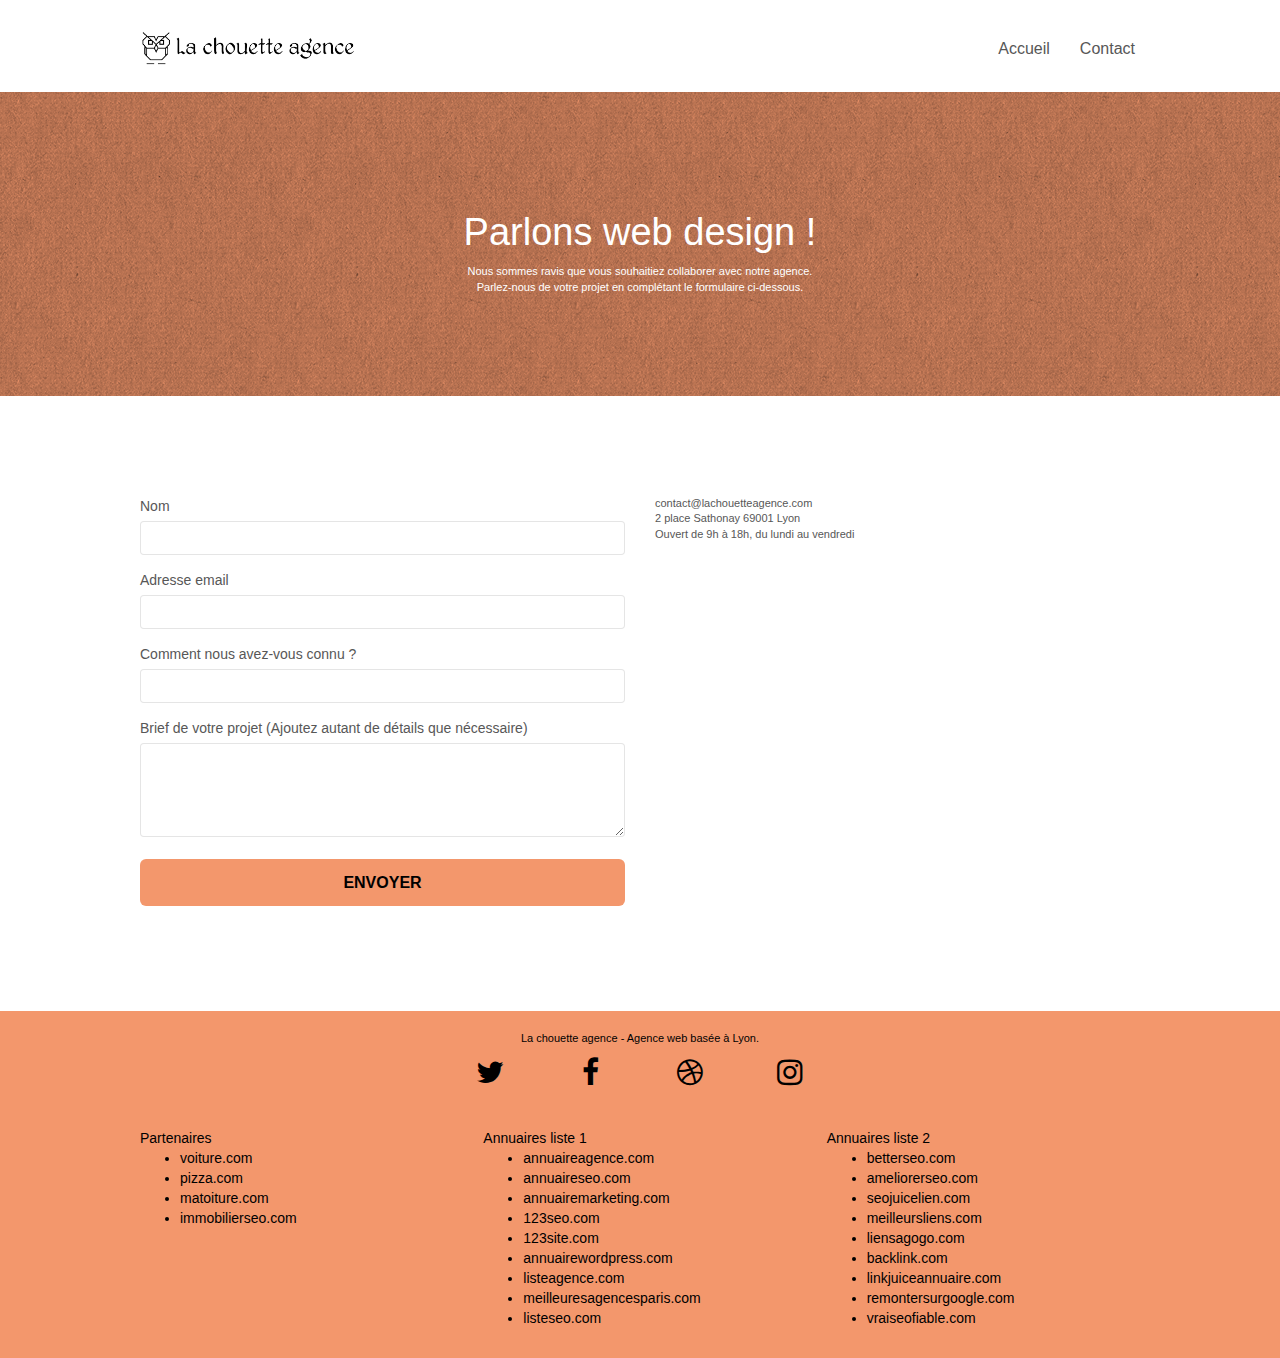
==== commit 0fc218b9: "footer de la page 2 remplacé par celui de la page 2" ====
--- a/page2.html
+++ b/page2.html
@@ -152,6 +152,46 @@
 							<a class="social" href="index.html"><span class="fa fa-instagram icon-md"></span></a>
 						</div>
 					</div>
+					<div class="keywords" style="color:#F3976C;">Agence web à paris, stratégie web, web design, illustrations, design de site web, site web, web, internet, site internet, site</div>
+				</div>
+				<div class="row">
+					<div class="col-sm-4">
+						Partenaires
+							<ul>
+								<li><a href="voiture.com" class="text-black">voiture.com</a></li>
+								<li><a href="pizza.com" class="text-black">pizza.com</a></li>
+								<li><a href="matoiture.com" class="text-black">matoiture.com</a></li>
+								<li><a href="immobilierseo.com" class="text-black">immobilierseo.com</a></li>
+							</ul>		
+					</div>
+					<div class="col-sm-4">
+						Annuaires liste 1
+						<ul>
+							<li><a href="annuaireagence.com" class="text-black">annuaireagence.com</a></li>
+							<li><a href="annuaireseo.com" class="text-black">annuaireseo.com</a></li>
+							<li><a href="annuairemarketing.com" class="text-black">annuairemarketing.com</a></li>
+							<li><a href="123seoture.com" class="text-black">123seo.com</a></li>
+							<li><a href="123site.com" class="text-black">123site.com</a></li>
+							<li><a href="annuairewordpress.com" class="text-black">annuairewordpress.com</a></li>
+							<li><a href="listeagence.com" class="text-black">listeagence.com</a></li>
+							<li><a href="meilleuresagencesparis.com" class="text-black">meilleuresagencesparis.com</a></li>
+							<li><a href="listeseo.com" class="text-black">listeseo.com</a></li>
+						</ul>
+					</div>
+					<div class="col-sm-4">
+						Annuaires liste 2
+						<ul>
+							<li><a href="betterseo.com" class="text-black">betterseo.com</a></li>
+							<li><a href="ameliorerseo.com" class="text-black">ameliorerseo.com</a></li>
+							<li><a href="seojuicelien.com" class="text-black">seojuicelien.com</a></li>
+							<li><a href="meilleursliens.com" class="text-black">meilleursliens.com</a></li>
+							<li><a href="liensagogo.com" class="text-black">liensagogo.com</a></li>
+							<li><a href="backlink.com" class="text-black">backlink.com</a></li>
+							<li><a href="linkjuiceannuaire.com" class="text-black">linkjuiceannuaire.com</a></li>
+							<li><a href="remontersurgoogle.com" class="text-black">remontersurgoogle.com</a></li>
+							<li><a href="vraiseofiable.com" class="text-black">vraiseofiable.com</a></li>
+						</ul>
+					</div>
 				</div>
 			</div>
 		</div>
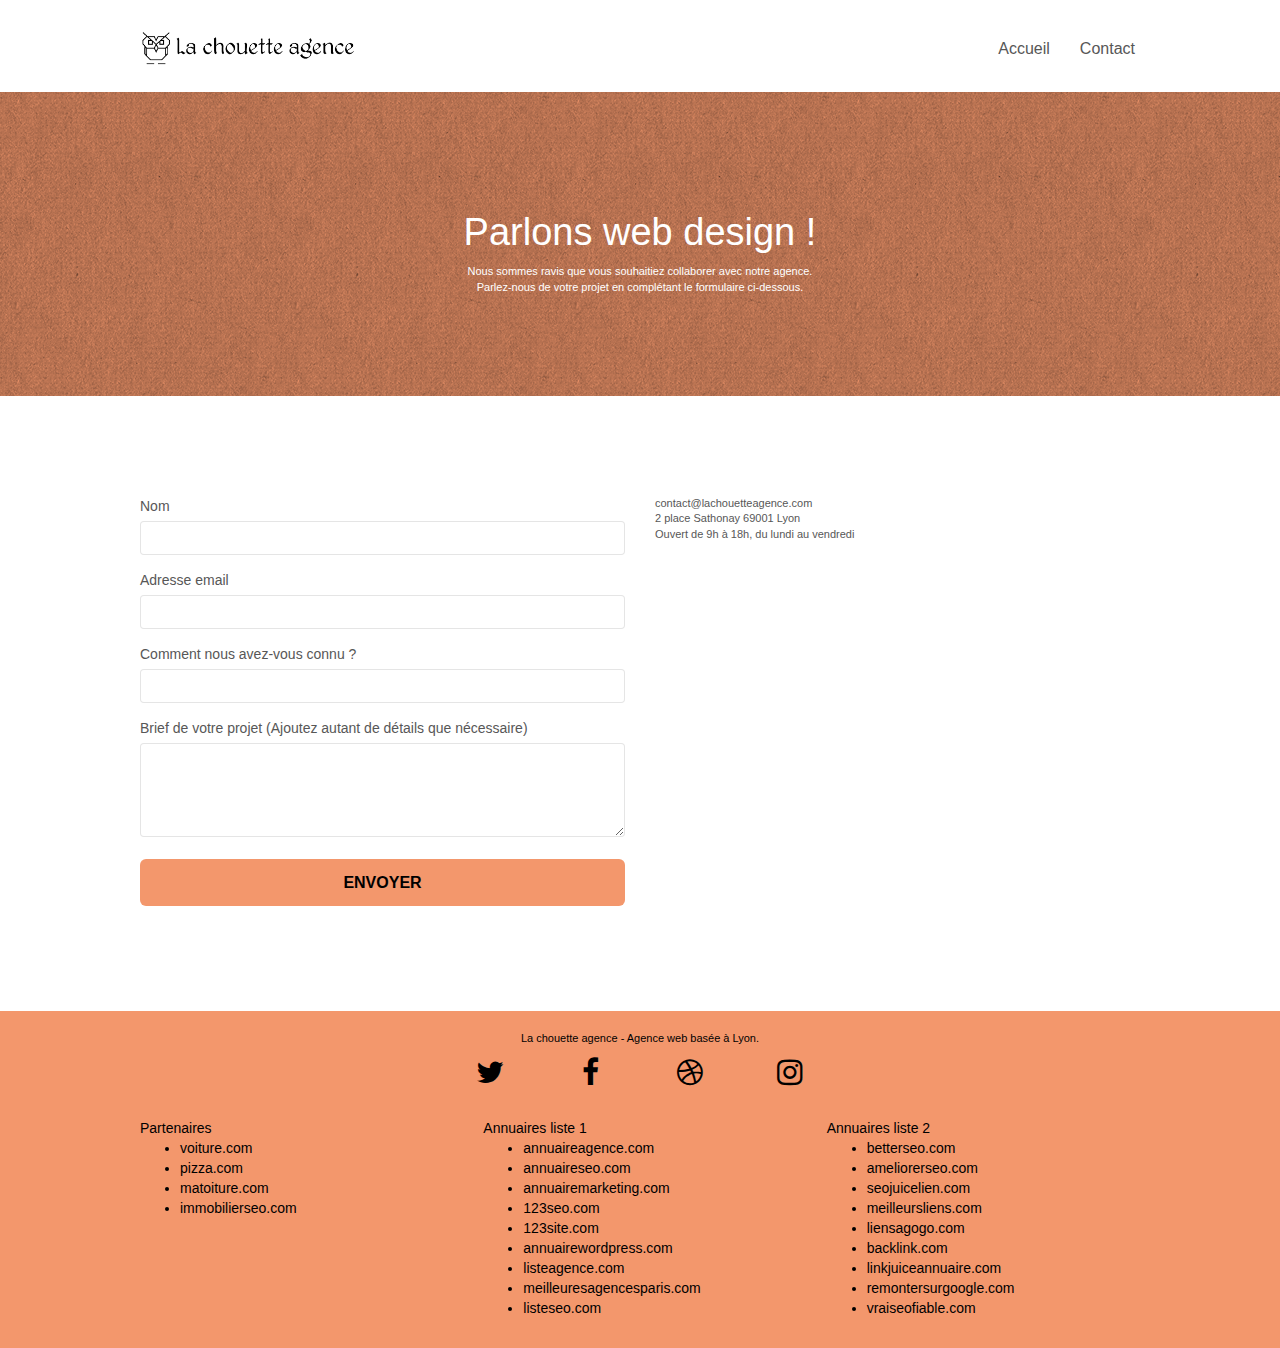
==== commit 2f4143b8: "black hat supprimé" ====
--- a/page2.html
+++ b/page2.html
@@ -152,7 +152,6 @@
 							<a class="social" href="index.html"><span class="fa fa-instagram icon-md"></span></a>
 						</div>
 					</div>
-					<div class="keywords" style="color:#F3976C;">Agence web à paris, stratégie web, web design, illustrations, design de site web, site web, web, internet, site internet, site</div>
 				</div>
 				<div class="row">
 					<div class="col-sm-4">
--- a/style.css
+++ b/style.css
@@ -721,7 +721,7 @@
 
 .social {
     max-width: 400px;
-    margin: auto auto auto auto;
+    margin: auto auto 30px auto;
 }
 
 h2 {
@@ -846,7 +846,7 @@
 }
 
 .bg-presentation {
-    background-image: url("img/image-de-presentation.bmp");
+    background-image: url("img/image-de-presentation.jpg");
 }
 
 @media (max-width: 1024px) {
